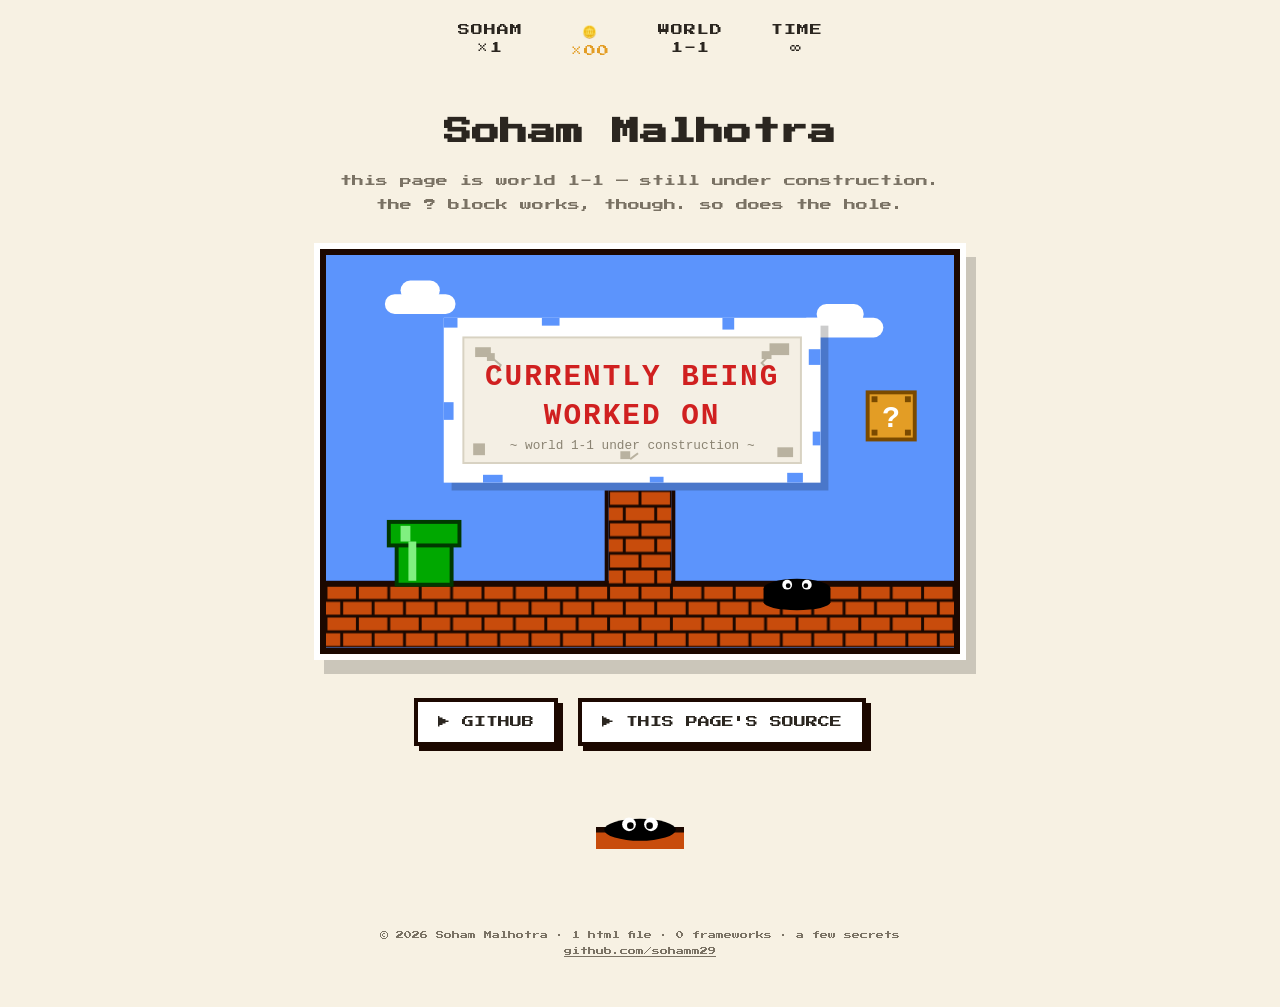
==== index.html @ 4d28456f "first commit" ====
<!DOCTYPE html>
<html lang="en">
<head>
  <meta charset="utf-8">
  <meta name="viewport" content="width=device-width, initial-scale=1">
  <title>Soham Malhotra · World 1-1 Under Construction</title>
  <meta name="description" content="Soham Malhotra's corner of the internet — world 1-1, currently under construction. Poke around, there are secrets.">
  <meta name="color-scheme" content="light dark">
  <meta property="og:title" content="Soham Malhotra · World 1-1">
  <meta property="og:description" content="Currently being worked on. Hover the hole. Then click it.">
  <meta property="og:url" content="https://sohamm29.github.io/">
  <meta property="og:image" content="https://sohamm29.github.io/assets/wip-banner.svg">
  <link rel="icon" href="assets/peep.svg" type="image/svg+xml">
  <link rel="preconnect" href="https://fonts.googleapis.com">
  <link rel="preconnect" href="https://fonts.gstatic.com" crossorigin>
  <link href="https://fonts.googleapis.com/css2?family=Press+Start+2P&display=swap" rel="stylesheet">
  <style>
    :root {
      --bg: #f7f1e3;
      --ink: #2b2620;
      --ink-soft: #7a7264;
      --accent: #d02020;
      --panel: #ffffff;
      --frame: #1c0800;
      --frame-glow: #ffffff;
      --btn-bg: #ffffff;
      --shadow: rgba(0, 0, 0, .18);
    }
    @media (prefers-color-scheme: dark) {
      :root {
        --bg: #10142a;
        --ink: #f4efe4;
        --ink-soft: #9a92b8;
        --accent: #ff5555;
        --panel: #1a1f3d;
        --frame: #000000;
        --frame-glow: #3a3f66;
        --btn-bg: #1a1f3d;
        --shadow: rgba(0, 0, 0, .5);
      }
      /* world 1-1, but it's night */
      #sky { fill: #0e1e50; }
      #clouds { fill: #8ea3d8; }
      #stars { opacity: 1; }
    }

    * { box-sizing: border-box; }

    body {
      margin: 0;
      background: var(--bg);
      color: var(--ink);
      font-family: "Press Start 2P", "Courier New", monospace;
      display: flex;
      flex-direction: column;
      align-items: center;
      min-height: 100vh;
      padding: 24px 16px 48px;
      text-align: center;
    }

    /* ---- Mario HUD ---- */
    .hud {
      display: flex;
      gap: clamp(12px, 5vw, 48px);
      flex-wrap: wrap;
      justify-content: center;
      font-size: clamp(9px, 2.2vw, 12px);
      letter-spacing: 1px;
      margin-bottom: clamp(24px, 6vh, 56px);
      text-transform: uppercase;
    }
    .hud span b { display: block; margin-top: 6px; font-weight: normal; }
    .hud .coin-icon { color: #e39d25; }

    h1 {
      font-size: clamp(16px, 4.5vw, 28px);
      margin: 0 0 16px;
      line-height: 1.5;
    }
    .tagline {
      font-size: clamp(9px, 2.2vw, 12px);
      color: var(--ink-soft);
      line-height: 2;
      margin: 0 0 32px;
    }

    /* ---- the game screen ---- */
    .screen {
      width: min(640px, 100%);
      border: 6px solid var(--frame);
      box-shadow: 0 0 0 6px var(--frame-glow), 10px 14px 0 6px var(--shadow);
      line-height: 0;
      background: #5c94fc;
    }
    .screen svg { width: 100%; height: auto; }

    /* interactive bits inside the SVG */
    #qblock, #hole, #peep-btn { cursor: pointer; }
    #qblock, #hole {
      transform-box: fill-box;
      transform-origin: center;
      transition: transform .1s steps(2);
      outline: none;
    }
    #qblock:focus-visible, #hole:focus-visible { filter: drop-shadow(0 0 4px #fff); }
    #qblock.bump { transform: translateY(-10px); }
    #qblock.used { cursor: default; }
    .pupil { transition: transform .15s linear; }

    @keyframes drift {
      from { transform: translateX(0); }
      to   { transform: translateX(26px); }
    }
    #clouds { animation: drift 9s ease-in-out infinite alternate; }

    @keyframes coin-pop {
      0%   { transform: translateY(0);     opacity: 1; }
      70%  { transform: translateY(-64px); opacity: 1; }
      100% { transform: translateY(-80px); opacity: 0; }
    }
    .coin-fly { animation: coin-pop .5s steps(8) forwards; pointer-events: none; }

    @keyframes oneup-rise {
      from { transform: translateY(0);    opacity: 1; }
      to   { transform: translateY(-48px); opacity: 0; }
    }
    .oneup { animation: oneup-rise 1.2s steps(10) forwards; pointer-events: none; }

    @media (prefers-reduced-motion: reduce) {
      #clouds { animation: none; }
      .pupil { transition: none; }
    }

    /* ---- buttons ---- */
    .actions {
      display: flex;
      gap: 20px;
      flex-wrap: wrap;
      justify-content: center;
      margin: 44px 0 40px;
    }
    .btn {
      font-family: inherit;
      font-size: clamp(9px, 2.2vw, 12px);
      text-transform: uppercase;
      text-decoration: none;
      color: var(--ink);
      background: var(--btn-bg);
      border: 4px solid var(--frame);
      box-shadow: 5px 5px 0 var(--frame);
      padding: 14px 20px;
      cursor: pointer;
      transition: transform .05s steps(1), box-shadow .05s steps(1);
    }
    .btn:hover { background: var(--accent); color: #fff; }
    .btn:active {
      transform: translate(5px, 5px);
      box-shadow: 0 0 0 var(--frame);
    }

    /* ---- the peeping hole ---- */
    .peep-zone { margin-top: 8px; }
    .peep-zone svg { width: 88px; height: auto; }
    .peep-hint {
      font-size: 8px;
      color: var(--ink-soft);
      margin-top: 12px;
      opacity: 0;
      transition: opacity .4s;
    }
    .peep-zone:hover .peep-hint,
    .peep-zone:focus-within .peep-hint { opacity: 1; }

    /* ---- hidden world dialog ---- */
    dialog {
      font-family: inherit;
      background: var(--panel);
      color: var(--ink);
      border: 6px solid var(--frame);
      box-shadow: 0 0 0 6px var(--frame-glow), 10px 14px 0 6px var(--shadow);
      padding: 32px 28px;
      max-width: min(440px, 88vw);
      text-align: center;
    }
    dialog::backdrop { background: rgba(0, 0, 0, .7); }
    dialog h2 { font-size: clamp(11px, 3vw, 15px); line-height: 1.8; margin: 0 0 20px; color: var(--accent); }
    dialog p { font-size: clamp(9px, 2.4vw, 11px); line-height: 2.1; margin: 0 0 28px; }

    footer {
      margin-top: auto;
      padding-top: 48px;
      font-size: 8px;
      line-height: 2;
      color: var(--ink-soft);
    }
    footer a { color: inherit; }
  </style>
</head>
<body>

  <header class="hud" aria-label="Score board">
    <span>Soham<b>&times;1</b></span>
    <span class="coin-icon">&#x1FA99;<b id="coin-count">&times;00</b></span>
    <span>World<b>1-1</b></span>
    <span>Time<b>&infin;</b></span>
  </header>

  <h1>Soham Malhotra</h1>
  <p class="tagline">this page is world 1-1 &mdash; still under construction.<br>the ? block works, though. so does the hole.</p>

  <div class="screen">
    <svg xmlns="http://www.w3.org/2000/svg" viewBox="0 0 640 400" role="img" aria-label="Mario-style sign: currently being worked on">
      <!-- classic Mario sky -->
      <rect id="sky" width="640" height="400" fill="#5c94fc"/>

      <!-- night stars (dark mode only) -->
      <g id="stars" fill="#f4efe4" opacity="0">
        <rect x="40" y="90" width="4" height="4"/>
        <rect x="190" y="30" width="4" height="4"/>
        <rect x="300" y="46" width="3" height="3"/>
        <rect x="420" y="24" width="4" height="4"/>
        <rect x="600" y="100" width="3" height="3"/>
        <rect x="530" y="20" width="3" height="3"/>
        <rect x="100" y="180" width="3" height="3"/>
      </g>

      <!-- pixel clouds -->
      <g id="clouds" fill="#ffffff">
        <rect x="60"  y="40" width="72" height="20" rx="10"/>
        <rect x="76"  y="26" width="40" height="20" rx="10"/>
        <rect x="480" y="64" width="88" height="20" rx="10"/>
        <rect x="500" y="50" width="48" height="20" rx="10"/>
      </g>

      <!-- floating ? block: click it -->
      <g id="qblock" role="button" tabindex="0" aria-label="Question block — hit it for a coin">
        <rect id="qblock-body" x="552" y="140" width="48" height="48" fill="#e39d25" stroke="#7a4a00" stroke-width="4"/>
        <text id="qblock-q" x="576" y="175" font-family="monospace" font-size="30" font-weight="bold" fill="#fff" text-anchor="middle">?</text>
        <rect x="556" y="144" width="6" height="6" fill="#7a4a00"/>
        <rect x="590" y="144" width="6" height="6" fill="#7a4a00"/>
        <rect x="556" y="178" width="6" height="6" fill="#7a4a00"/>
        <rect x="590" y="178" width="6" height="6" fill="#7a4a00"/>
      </g>

      <!-- brick pattern -->
      <defs>
        <pattern id="bricks" width="64" height="32" patternUnits="userSpaceOnUse">
          <rect width="64" height="32" fill="#c84c0c"/>
          <path d="M0 0h64M0 16h64M0 32h64" stroke="#1c0800" stroke-width="3"/>
          <path d="M16 0v16M48 0v16M32 16v16M0 16v16M64 16v16" stroke="#1c0800" stroke-width="3"/>
        </pattern>
      </defs>

      <!-- ground: brick foundation -->
      <rect x="0" y="336" width="640" height="64" fill="url(#bricks)"/>
      <rect x="0" y="332" width="640" height="6" fill="#1c0800"/>

      <!-- brick pillar holding the sign up -->
      <rect x="288" y="240" width="64" height="96" fill="url(#bricks)"/>
      <rect x="284" y="240" width="4" height="96" fill="#1c0800"/>
      <rect x="352" y="240" width="4" height="96" fill="#1c0800"/>

      <!-- === the sign === -->
      <rect x="128" y="72" width="384" height="168" fill="#00000033"/>
      <rect x="120" y="64" width="384" height="168" fill="#ffffff"/>
      <rect x="140" y="84" width="344" height="128" fill="#f4efe4"/>
      <rect x="140" y="84" width="344" height="128" fill="none" stroke="#d8d2c2" stroke-width="2"/>

      <!-- white paint chipping off the frame -->
      <g fill="#5c94fc" class="chip-sky">
        <rect x="120" y="64"  width="14" height="10"/>
        <rect x="220" y="64"  width="18" height="8"/>
        <rect x="404" y="64"  width="12" height="12"/>
        <rect x="492" y="96"  width="12" height="16"/>
        <rect x="496" y="180" width="8"  height="14"/>
        <rect x="120" y="150" width="10" height="18"/>
        <rect x="160" y="224" width="20" height="8"/>
        <rect x="330" y="226" width="14" height="6"/>
        <rect x="470" y="222" width="16" height="10"/>
      </g>

      <!-- paint chipping off the center panel -->
      <g fill="#b9b2a0">
        <rect x="152" y="94"  width="16" height="10"/>
        <rect x="164" y="100" width="8"  height="8"/>
        <rect x="452" y="90"  width="20" height="12"/>
        <rect x="444" y="98"  width="10" height="8"/>
        <rect x="150" y="192" width="12" height="12"/>
        <rect x="460" y="196" width="16" height="10"/>
        <rect x="300" y="200" width="10" height="8"/>
      </g>
      <g stroke="#b9b2a0" stroke-width="2" fill="none">
        <path d="M168 104 l10 8 l-4 8"/>
        <path d="M452 102 l-8 8 l6 6"/>
        <path d="M310 208 l8 -6"/>
      </g>

      <!-- sign text -->
      <text x="312" y="132" font-family="'Courier New', monospace" font-size="30" font-weight="bold" fill="#d02020" text-anchor="middle" letter-spacing="2">CURRENTLY BEING</text>
      <text x="312" y="172" font-family="'Courier New', monospace" font-size="30" font-weight="bold" fill="#d02020" text-anchor="middle" letter-spacing="2">WORKED ON</text>
      <text x="312" y="198" font-family="'Courier New', monospace" font-size="13" fill="#8a8372" text-anchor="middle">~ world 1-1 under construction ~</text>

      <!-- small hole in the ground, with something peeping out: click it -->
      <g id="hole" role="button" tabindex="0" aria-label="A hole with eyes peeping out — click to see what's inside">
        <ellipse cx="480" cy="340" rx="34" ry="10" fill="#000000"/>
        <rect x="446" y="340" width="68" height="14" fill="#000000"/>
        <ellipse cx="480" cy="354" rx="34" ry="8" fill="#000000"/>
        <circle cx="470" cy="336" r="5" fill="#ffffff"/>
        <circle cx="490" cy="336" r="5" fill="#ffffff"/>
        <circle class="pupil" cx="471" cy="337" r="2.4" fill="#000000"/>
        <circle class="pupil" cx="489" cy="337" r="2.4" fill="#000000"/>
      </g>

      <!-- tiny warp pipe on the left, why not -->
      <g>
        <rect x="72" y="288" width="56" height="48" fill="#00a800" stroke="#003800" stroke-width="4"/>
        <rect x="64" y="272" width="72" height="24" fill="#00a800" stroke="#003800" stroke-width="4"/>
        <rect x="76" y="276" width="10" height="16" fill="#80f080"/>
        <rect x="84" y="292" width="8" height="40" fill="#80f080"/>
      </g>

      <!-- coins + 1-UPs get injected here by script -->
      <g id="fx"></g>
    </svg>
  </div>

  <nav class="actions" aria-label="Links">
    <a class="btn" href="https://github.com/sohamm29">&#9654; GitHub</a>
    <a class="btn" href="https://github.com/sohamm29/sohamm29.github.io">&#9654; This page's source</a>
  </nav>

  <div class="peep-zone">
    <button id="peep-btn" class="peep-open" style="all:unset; cursor:pointer;" aria-label="Something is peeping out of a hole. Click it.">
      <svg xmlns="http://www.w3.org/2000/svg" viewBox="0 0 64 40" role="img" aria-hidden="true">
        <rect x="0" y="26" width="64" height="14" fill="#c84c0c"/>
        <rect x="0" y="24" width="64" height="4" fill="#1c0800"/>
        <ellipse cx="32" cy="26" rx="26" ry="8" fill="#000000"/>
        <circle cx="24" cy="22" r="5" fill="#ffffff"/>
        <circle cx="40" cy="22" r="5" fill="#ffffff"/>
        <circle class="pupil" cx="25" cy="23" r="2.4" fill="#000000"/>
        <circle class="pupil" cx="39" cy="23" r="2.4" fill="#000000"/>
      </svg>
    </button>
    <p class="peep-hint">&#128064; ...something is peeping out of the hole. click it.</p>
  </div>

  <dialog id="warp">
    <h2>&#127812; oops, hidden world discovered!</h2>
    <p>we still haven't completed support for it yet...<br>come back later, plumber. &#128679;</p>
    <form method="dialog"><button class="btn">Exit pipe &#9654;</button></form>
  </dialog>

  <footer>
    &copy; 2026 Soham Malhotra &middot; 1 html file &middot; 0 frameworks &middot; a few secrets<br>
    <a href="https://github.com/sohamm29">github.com/sohamm29</a>
  </footer>

  <script>
    const $ = (s, r = document) => r.querySelector(s);
    const reducedMotion = matchMedia('(prefers-reduced-motion: reduce)').matches;

    /* ---- tiny 8-bit sounds (no assets, just WebAudio) ---- */
    let ac;
    function blip(notes) {
      try {
        ac = ac || new (window.AudioContext || window.webkitAudioContext)();
        const t0 = ac.currentTime;
        notes.forEach(([freq, at, dur]) => {
          const osc = ac.createOscillator(), gain = ac.createGain();
          osc.type = 'square';
          osc.frequency.value = freq;
          gain.gain.setValueAtTime(0.06, t0 + at);
          gain.gain.exponentialRampToValueAtTime(0.001, t0 + at + dur);
          osc.connect(gain).connect(ac.destination);
          osc.start(t0 + at);
          osc.stop(t0 + at + dur);
        });
      } catch (e) { /* silence is golden */ }
    }
    const coinSound = () => blip([[987.77, 0, .08], [1318.51, .08, .3]]);
    const thudSound = () => blip([[110, 0, .1]]);
    const oneUpSound = () => blip([[329.63, 0, .12], [392, .12, .12], [659.25, .24, .12], [523.25, .36, .12], [587.33, .48, .12], [783.99, .6, .25]]);

    /* ---- ? block: coins, then it runs dry ---- */
    const qblock = $('#qblock'), fx = $('#fx'), coinCount = $('#coin-count');
    let coins = 0;
    const MAX_COINS = 10;

    function hitBlock() {
      if (coins >= MAX_COINS) { thudSound(); return; }
      coins++;
      coinCount.textContent = '×' + String(coins).padStart(2, '0');

      qblock.classList.add('bump');
      setTimeout(() => qblock.classList.remove('bump'), 120);

      const coin = document.createElementNS('http://www.w3.org/2000/svg', 'g');
      coin.setAttribute('class', 'coin-fly');
      coin.innerHTML =
        '<ellipse cx="576" cy="128" rx="10" ry="14" fill="#ffd700" stroke="#7a4a00" stroke-width="3"/>' +
        '<ellipse cx="576" cy="128" rx="3" ry="8" fill="#e39d25"/>';
      fx.appendChild(coin);
      setTimeout(() => coin.remove(), 600);

      if (coins === MAX_COINS) {
        // block runs dry: classic used-block look + a 1-UP for your trouble
        $('#qblock-body').setAttribute('fill', '#a05010');
        $('#qblock-q').textContent = '';
        qblock.classList.add('used');
        qblock.setAttribute('aria-label', 'Used block — all out of coins');
        const oneup = document.createElementNS('http://www.w3.org/2000/svg', 'text');
        oneup.setAttribute('class', 'oneup');
        oneup.setAttribute('x', '576'); oneup.setAttribute('y', '120');
        oneup.setAttribute('text-anchor', 'middle');
        oneup.setAttribute('font-family', 'monospace');
        oneup.setAttribute('font-size', '20');
        oneup.setAttribute('font-weight', 'bold');
        oneup.setAttribute('fill', '#00e800');
        oneup.textContent = '1-UP';
        fx.appendChild(oneup);
        setTimeout(() => oneup.remove(), 1300);
        oneUpSound();
      } else {
        coinSound();
      }
    }

    /* ---- the holes open the hidden world ---- */
    const warp = $('#warp');
    const openWarp = () => { blip([[196, 0, .12], [155.56, .1, .2]]); warp.showModal(); };

    const press = (el, fn) => {
      el.addEventListener('click', fn);
      el.addEventListener('keydown', e => {
        if (e.key === 'Enter' || e.key === ' ') { e.preventDefault(); fn(); }
      });
    };
    press(qblock, hitBlock);
    press($('#hole'), openWarp);
    $('#peep-btn').addEventListener('click', openWarp);

    /* ---- the eyes follow you ---- */
    if (!reducedMotion) {
      const pupils = document.querySelectorAll('.pupil');
      let raf = null;
      addEventListener('mousemove', e => {
        if (raf) return;
        raf = requestAnimationFrame(() => {
          raf = null;
          pupils.forEach(p => {
            const r = p.getBoundingClientRect();
            const dx = e.clientX - (r.left + r.width / 2);
            const dy = e.clientY - (r.top + r.height / 2);
            const d = Math.hypot(dx, dy) || 1;
            p.style.transform = `translate(${(dx / d) * 2}px, ${(dy / d) * 2}px)`;
          });
        });
      });
    }
  </script>
</body>
</html>
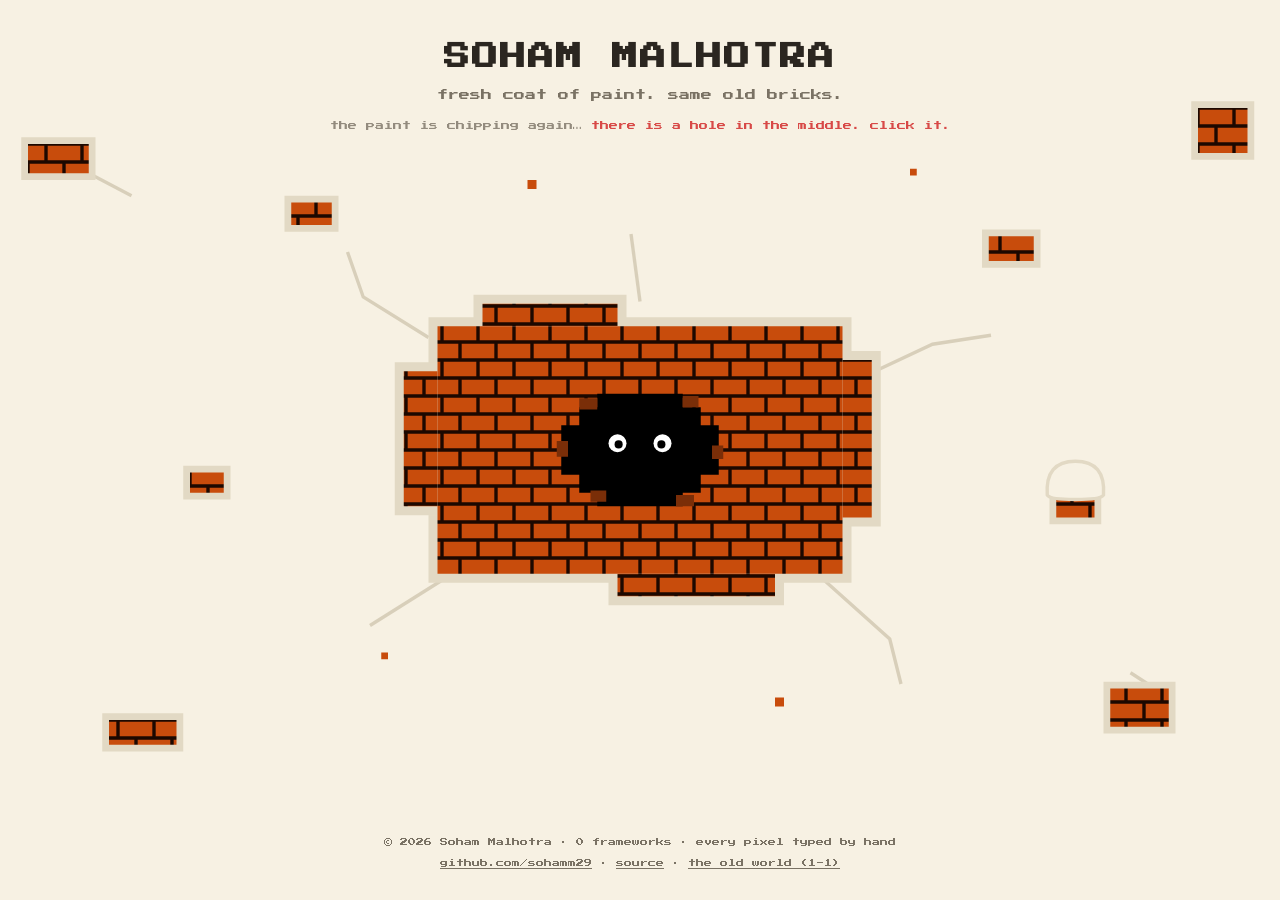
==== commit 6cfcdba3: "Rebuild front page as a world-independent portal The page background is the wall's paint; an SVG lay" ====
--- a/index.html
+++ b/index.html
@@ -3,45 +3,42 @@
 <head>
   <meta charset="utf-8">
   <meta name="viewport" content="width=device-width, initial-scale=1">
-  <title>Soham Malhotra · World 1-1 Under Construction</title>
-  <meta name="description" content="Soham Malhotra's corner of the internet — world 1-1, currently under construction. Poke around, there are secrets.">
+  <title>Soham Malhotra</title>
+  <meta name="description" content="Soham Malhotra's corner of the internet. A freshly painted wall, some old bricks, and a hole in the middle. Click the hole.">
   <meta name="color-scheme" content="light dark">
-  <meta property="og:title" content="Soham Malhotra · World 1-1">
-  <meta property="og:description" content="Currently being worked on. Hover the hole. Then click it.">
+  <meta property="og:title" content="Soham Malhotra">
+  <meta property="og:description" content="A wall. A hole. Click the hole.">
   <meta property="og:url" content="https://sohamm29.github.io/">
-  <meta property="og:image" content="https://sohamm29.github.io/assets/wip-banner.svg">
   <link rel="icon" href="assets/peep.svg" type="image/svg+xml">
   <link rel="preconnect" href="https://fonts.googleapis.com">
   <link rel="preconnect" href="https://fonts.gstatic.com" crossorigin>
   <link href="https://fonts.googleapis.com/css2?family=Press+Start+2P&display=swap" rel="stylesheet">
   <style>
     :root {
-      --bg: #f7f1e3;
+      --bg: #f7f1e3;            /* the paint — and the page. same thing. */
       --ink: #2b2620;
       --ink-soft: #7a7264;
       --accent: #d02020;
       --panel: #ffffff;
       --frame: #1c0800;
       --frame-glow: #ffffff;
-      --btn-bg: #ffffff;
       --shadow: rgba(0, 0, 0, .18);
+      --paint-edge: #e2d9c4;    /* torn edge where the paint gave up */
+      --crack: #d8cfba;
     }
     @media (prefers-color-scheme: dark) {
       :root {
-        --bg: #10142a;
+        --bg: #191410;          /* same wall, lights off */
         --ink: #f4efe4;
-        --ink-soft: #9a92b8;
+        --ink-soft: #9a8f7c;
         --accent: #ff5555;
-        --panel: #1a1f3d;
+        --panel: #241d16;
         --frame: #000000;
-        --frame-glow: #3a3f66;
-        --btn-bg: #1a1f3d;
+        --frame-glow: #3a3226;
         --shadow: rgba(0, 0, 0, .5);
+        --paint-edge: #2c241b;
+        --crack: #2c241b;
       }
-      /* world 1-1, but it's night */
-      #sky { fill: #0e1e50; }
-      #clouds { fill: #8ea3d8; }
-      #stars { opacity: 1; }
     }
 
     * { box-sizing: border-box; }
@@ -51,128 +48,72 @@
       background: var(--bg);
       color: var(--ink);
       font-family: "Press Start 2P", "Courier New", monospace;
+      min-height: 100vh;
+      min-height: 100dvh;
+      overflow: hidden;
+      text-align: center;
+    }
+
+    /* ---- the wall ----
+       The page background IS the paint. This SVG is the wall under it:
+       chipped patches where the brick shows through, and the hole. */
+    #wall {
+      position: fixed;
+      inset: 0;
+      width: 100%;
+      height: 100%;
+      pointer-events: none;
+    }
+    #wall #hole, #wall #blob { pointer-events: auto; }
+    #hole { cursor: pointer; outline: none; }
+    #hole:focus-visible .eye { filter: drop-shadow(0 0 5px #fff); }
+    .pupil { transition: transform .15s linear; }
+    #blob-eyes { opacity: 0; }
+
+    /* ---- text sits on the paint ---- */
+    .page {
+      position: relative;
+      z-index: 1;
+      min-height: 100vh;
+      min-height: 100dvh;
       display: flex;
       flex-direction: column;
       align-items: center;
-      min-height: 100vh;
-      padding: 24px 16px 48px;
-      text-align: center;
-    }
-
-    /* ---- Mario HUD ---- */
-    .hud {
-      display: flex;
-      gap: clamp(12px, 5vw, 48px);
-      flex-wrap: wrap;
-      justify-content: center;
-      font-size: clamp(9px, 2.2vw, 12px);
-      letter-spacing: 1px;
-      margin-bottom: clamp(24px, 6vh, 56px);
-      text-transform: uppercase;
-    }
-    .hud span b { display: block; margin-top: 6px; font-weight: normal; }
-    .hud .coin-icon { color: #e39d25; }
-
-    h1 {
-      font-size: clamp(16px, 4.5vw, 28px);
-      margin: 0 0 16px;
-      line-height: 1.5;
+      justify-content: space-between;
+      padding: clamp(20px, 5vh, 44px) 16px clamp(14px, 3vh, 28px);
+      pointer-events: none;
+    }
+    .page a, .page button { pointer-events: auto; }
+
+    header h1 {
+      font-size: clamp(15px, 4vw, 26px);
+      margin: 0 0 14px;
+      letter-spacing: 2px;
     }
     .tagline {
-      font-size: clamp(9px, 2.2vw, 12px);
+      font-size: clamp(8px, 2vw, 11px);
+      color: var(--ink-soft);
+      line-height: 2.1;
+      margin: 0;
+    }
+    .hint {
+      font-size: clamp(7px, 1.8vw, 9px);
       color: var(--ink-soft);
       line-height: 2;
-      margin: 0 0 32px;
-    }
-
-    /* ---- the game screen ---- */
-    .screen {
-      width: min(640px, 100%);
-      border: 6px solid var(--frame);
-      box-shadow: 0 0 0 6px var(--frame-glow), 10px 14px 0 6px var(--shadow);
-      line-height: 0;
-      background: #5c94fc;
-    }
-    .screen svg { width: 100%; height: auto; }
-
-    /* interactive bits inside the SVG */
-    #qblock, #hole, #peep-btn { cursor: pointer; }
-    #qblock, #hole {
-      transform-box: fill-box;
-      transform-origin: center;
-      transition: transform .1s steps(2);
-      outline: none;
-    }
-    #qblock:focus-visible, #hole:focus-visible { filter: drop-shadow(0 0 4px #fff); }
-    #qblock.bump { transform: translateY(-10px); }
-    #qblock.used { cursor: default; }
-    .pupil { transition: transform .15s linear; }
-
-    @keyframes drift {
-      from { transform: translateX(0); }
-      to   { transform: translateX(26px); }
-    }
-    #clouds { animation: drift 9s ease-in-out infinite alternate; }
-
-    @keyframes coin-pop {
-      0%   { transform: translateY(0);     opacity: 1; }
-      70%  { transform: translateY(-64px); opacity: 1; }
-      100% { transform: translateY(-80px); opacity: 0; }
-    }
-    .coin-fly { animation: coin-pop .5s steps(8) forwards; pointer-events: none; }
-
-    @keyframes oneup-rise {
-      from { transform: translateY(0);    opacity: 1; }
-      to   { transform: translateY(-48px); opacity: 0; }
-    }
-    .oneup { animation: oneup-rise 1.2s steps(10) forwards; pointer-events: none; }
-
-    @media (prefers-reduced-motion: reduce) {
-      #clouds { animation: none; }
-      .pupil { transition: none; }
-    }
-
-    /* ---- buttons ---- */
-    .actions {
-      display: flex;
-      gap: 20px;
-      flex-wrap: wrap;
-      justify-content: center;
-      margin: 44px 0 40px;
-    }
-    .btn {
-      font-family: inherit;
-      font-size: clamp(9px, 2.2vw, 12px);
-      text-transform: uppercase;
-      text-decoration: none;
-      color: var(--ink);
-      background: var(--btn-bg);
-      border: 4px solid var(--frame);
-      box-shadow: 5px 5px 0 var(--frame);
-      padding: 14px 20px;
-      cursor: pointer;
-      transition: transform .05s steps(1), box-shadow .05s steps(1);
-    }
-    .btn:hover { background: var(--accent); color: #fff; }
-    .btn:active {
-      transform: translate(5px, 5px);
-      box-shadow: 0 0 0 var(--frame);
-    }
-
-    /* ---- the peeping hole ---- */
-    .peep-zone { margin-top: 8px; }
-    .peep-zone svg { width: 88px; height: auto; }
-    .peep-hint {
+      margin: 10px 0 0;
+      opacity: .8;
+    }
+    .hint b { color: var(--accent); font-weight: normal; }
+
+    footer {
       font-size: 8px;
+      line-height: 2.2;
       color: var(--ink-soft);
-      margin-top: 12px;
-      opacity: 0;
-      transition: opacity .4s;
-    }
-    .peep-zone:hover .peep-hint,
-    .peep-zone:focus-within .peep-hint { opacity: 1; }
-
-    /* ---- hidden world dialog ---- */
+    }
+    footer a { color: inherit; }
+    footer .links { margin-top: 4px; }
+
+    /* ---- hidden world dialog (the error, kept as-is) ---- */
     dialog {
       font-family: inherit;
       background: var(--panel);
@@ -186,163 +127,134 @@
     dialog::backdrop { background: rgba(0, 0, 0, .7); }
     dialog h2 { font-size: clamp(11px, 3vw, 15px); line-height: 1.8; margin: 0 0 20px; color: var(--accent); }
     dialog p { font-size: clamp(9px, 2.4vw, 11px); line-height: 2.1; margin: 0 0 28px; }
-
-    footer {
-      margin-top: auto;
-      padding-top: 48px;
-      font-size: 8px;
-      line-height: 2;
-      color: var(--ink-soft);
-    }
-    footer a { color: inherit; }
+    .btn {
+      font-family: inherit;
+      font-size: clamp(9px, 2.2vw, 12px);
+      text-transform: uppercase;
+      text-decoration: none;
+      color: var(--ink);
+      background: var(--panel);
+      border: 4px solid var(--frame);
+      box-shadow: 5px 5px 0 var(--frame);
+      padding: 14px 20px;
+      cursor: pointer;
+      transition: transform .05s steps(1), box-shadow .05s steps(1);
+    }
+    .btn:hover { background: var(--accent); color: #fff; }
+    .btn:active { transform: translate(5px, 5px); box-shadow: 0 0 0 var(--frame); }
   </style>
 </head>
 <body>
 
-  <header class="hud" aria-label="Score board">
-    <span>Soham<b>&times;1</b></span>
-    <span class="coin-icon">&#x1FA99;<b id="coin-count">&times;00</b></span>
-    <span>World<b>1-1</b></span>
-    <span>Time<b>&infin;</b></span>
-  </header>
-
-  <h1>Soham Malhotra</h1>
-  <p class="tagline">this page is world 1-1 &mdash; still under construction.<br>the ? block works, though. so does the hole.</p>
-
-  <div class="screen">
-    <svg xmlns="http://www.w3.org/2000/svg" viewBox="0 0 640 400" role="img" aria-label="Mario-style sign: currently being worked on">
-      <!-- classic Mario sky -->
-      <rect id="sky" width="640" height="400" fill="#5c94fc"/>
-
-      <!-- night stars (dark mode only) -->
-      <g id="stars" fill="#f4efe4" opacity="0">
-        <rect x="40" y="90" width="4" height="4"/>
-        <rect x="190" y="30" width="4" height="4"/>
-        <rect x="300" y="46" width="3" height="3"/>
-        <rect x="420" y="24" width="4" height="4"/>
-        <rect x="600" y="100" width="3" height="3"/>
-        <rect x="530" y="20" width="3" height="3"/>
-        <rect x="100" y="180" width="3" height="3"/>
+  <svg id="wall" viewBox="0 0 1280 800" preserveAspectRatio="xMidYMid slice" aria-hidden="true">
+    <defs>
+      <pattern id="bricks" width="64" height="32" patternUnits="userSpaceOnUse">
+        <rect width="64" height="32" fill="#c84c0c"/>
+        <path d="M0 0h64M0 16h64M0 32h64" stroke="#1c0800" stroke-width="3"/>
+        <path d="M16 0v16M48 0v16M32 16v16M0 16v16M64 16v16" stroke="#1c0800" stroke-width="3"/>
+      </pattern>
+    </defs>
+
+    <!-- hairline cracks in the paint -->
+    <g stroke="var(--crack)" stroke-width="3" fill="none">
+      <path d="M452 300 l-58 -36 l-14 -40"/>
+      <path d="M836 336 l64 -30 l52 -8"/>
+      <path d="M470 512 l-70 44"/>
+      <path d="M804 516 l58 52 l10 40"/>
+      <path d="M640 268 l-8 -60"/>
+      <path d="M150 154 l38 20"/>
+      <path d="M1110 620 l-34 -22"/>
+    </g>
+
+    <!-- small chips: paint gone, brick showing -->
+    <g>
+      <rect x="90" y="122" width="66" height="38" fill="var(--paint-edge)"/>
+      <rect x="96" y="128" width="54" height="26" fill="url(#bricks)"/>
+      <rect x="1130" y="90" width="56" height="52" fill="var(--paint-edge)"/>
+      <rect x="1136" y="96" width="44" height="40" fill="url(#bricks)"/>
+      <rect x="162" y="634" width="72" height="34" fill="var(--paint-edge)"/>
+      <rect x="168" y="640" width="60" height="22" fill="url(#bricks)"/>
+      <rect x="1052" y="606" width="64" height="46" fill="var(--paint-edge)"/>
+      <rect x="1058" y="612" width="52" height="34" fill="url(#bricks)"/>
+      <rect x="324" y="174" width="48" height="32" fill="var(--paint-edge)"/>
+      <rect x="330" y="180" width="36" height="20" fill="url(#bricks)"/>
+      <rect x="944" y="204" width="52" height="34" fill="var(--paint-edge)"/>
+      <rect x="950" y="210" width="40" height="22" fill="url(#bricks)"/>
+      <rect x="234" y="414" width="42" height="30" fill="var(--paint-edge)"/>
+      <rect x="240" y="420" width="30" height="18" fill="url(#bricks)"/>
+      <rect x="1004" y="434" width="46" height="32" fill="var(--paint-edge)"/>
+      <rect x="1010" y="440" width="34" height="20" fill="url(#bricks)"/>
+    </g>
+    <!-- lone flecks -->
+    <g fill="#c84c0c">
+      <rect x="540" y="160" width="8" height="8"/>
+      <rect x="760" y="620" width="8" height="8"/>
+      <rect x="410" y="580" width="6" height="6"/>
+      <rect x="880" y="150" width="6" height="6"/>
+    </g>
+
+    <!-- the big exposure: torn paint rim, then brick -->
+    <g fill="var(--paint-edge)">
+      <rect x="452" y="282" width="376" height="236"/>
+      <rect x="422" y="322" width="38" height="136"/>
+      <rect x="812" y="312" width="42" height="156"/>
+      <rect x="492" y="262" width="136" height="36"/>
+      <rect x="612" y="502" width="156" height="36"/>
+    </g>
+    <g fill="url(#bricks)">
+      <rect x="460" y="290" width="360" height="220"/>
+      <rect x="430" y="330" width="30" height="120"/>
+      <rect x="820" y="320" width="26" height="140"/>
+      <rect x="500" y="270" width="120" height="20"/>
+      <rect x="620" y="510" width="140" height="20"/>
+    </g>
+
+    <!-- the hole, punched through the bricks. click it. -->
+    <g id="hole" role="button" tabindex="0" aria-label="A hole in the brick wall, with eyes peeping out — click to see where it goes">
+      <rect x="586" y="362" width="108" height="76" fill="#000000"/>
+      <rect x="570" y="378" width="140" height="44" fill="#000000"/>
+      <rect x="602" y="350" width="76" height="100" fill="#000000"/>
+      <!-- broken brick teeth around the rim -->
+      <g fill="#7a2e08">
+        <rect x="586" y="354" width="16" height="10"/>
+        <rect x="678" y="352" width="14" height="10"/>
+        <rect x="566" y="392" width="10" height="14"/>
+        <rect x="704" y="396" width="10" height="12"/>
+        <rect x="596" y="436" width="14" height="10"/>
+        <rect x="672" y="440" width="16" height="10"/>
       </g>
-
-      <!-- pixel clouds -->
-      <g id="clouds" fill="#ffffff">
-        <rect x="60"  y="40" width="72" height="20" rx="10"/>
-        <rect x="76"  y="26" width="40" height="20" rx="10"/>
-        <rect x="480" y="64" width="88" height="20" rx="10"/>
-        <rect x="500" y="50" width="48" height="20" rx="10"/>
+      <circle class="eye" cx="620" cy="394" r="8" fill="#ffffff"/>
+      <circle class="eye" cx="660" cy="394" r="8" fill="#ffffff"/>
+      <circle class="pupil" cx="621" cy="395" r="3.6" fill="#000000"/>
+      <circle class="pupil" cx="659" cy="395" r="3.6" fill="#000000"/>
+    </g>
+
+    <!-- a blob, camouflaged in the paint. perched on a brick ledge. -->
+    <g id="blob" aria-hidden="true">
+      <path d="M1002 440 q-2 -30 25 -30 q27 0 25 30 q-2 4 -25 4 q-23 0 -25 -4 z"
+            fill="var(--bg)" stroke="var(--paint-edge)" stroke-width="3"/>
+      <g id="blob-eyes" fill="#2b2620">
+        <rect x="1018" y="420" width="5" height="8"/>
+        <rect x="1032" y="420" width="5" height="8"/>
       </g>
-
-      <!-- floating ? block: click it -->
-      <g id="qblock" role="button" tabindex="0" aria-label="Question block — hit it for a coin">
-        <rect id="qblock-body" x="552" y="140" width="48" height="48" fill="#e39d25" stroke="#7a4a00" stroke-width="4"/>
-        <text id="qblock-q" x="576" y="175" font-family="monospace" font-size="30" font-weight="bold" fill="#fff" text-anchor="middle">?</text>
-        <rect x="556" y="144" width="6" height="6" fill="#7a4a00"/>
-        <rect x="590" y="144" width="6" height="6" fill="#7a4a00"/>
-        <rect x="556" y="178" width="6" height="6" fill="#7a4a00"/>
-        <rect x="590" y="178" width="6" height="6" fill="#7a4a00"/>
-      </g>
-
-      <!-- brick pattern -->
-      <defs>
-        <pattern id="bricks" width="64" height="32" patternUnits="userSpaceOnUse">
-          <rect width="64" height="32" fill="#c84c0c"/>
-          <path d="M0 0h64M0 16h64M0 32h64" stroke="#1c0800" stroke-width="3"/>
-          <path d="M16 0v16M48 0v16M32 16v16M0 16v16M64 16v16" stroke="#1c0800" stroke-width="3"/>
-        </pattern>
-      </defs>
-
-      <!-- ground: brick foundation -->
-      <rect x="0" y="336" width="640" height="64" fill="url(#bricks)"/>
-      <rect x="0" y="332" width="640" height="6" fill="#1c0800"/>
-
-      <!-- brick pillar holding the sign up -->
-      <rect x="288" y="240" width="64" height="96" fill="url(#bricks)"/>
-      <rect x="284" y="240" width="4" height="96" fill="#1c0800"/>
-      <rect x="352" y="240" width="4" height="96" fill="#1c0800"/>
-
-      <!-- === the sign === -->
-      <rect x="128" y="72" width="384" height="168" fill="#00000033"/>
-      <rect x="120" y="64" width="384" height="168" fill="#ffffff"/>
-      <rect x="140" y="84" width="344" height="128" fill="#f4efe4"/>
-      <rect x="140" y="84" width="344" height="128" fill="none" stroke="#d8d2c2" stroke-width="2"/>
-
-      <!-- white paint chipping off the frame -->
-      <g fill="#5c94fc" class="chip-sky">
-        <rect x="120" y="64"  width="14" height="10"/>
-        <rect x="220" y="64"  width="18" height="8"/>
-        <rect x="404" y="64"  width="12" height="12"/>
-        <rect x="492" y="96"  width="12" height="16"/>
-        <rect x="496" y="180" width="8"  height="14"/>
-        <rect x="120" y="150" width="10" height="18"/>
-        <rect x="160" y="224" width="20" height="8"/>
-        <rect x="330" y="226" width="14" height="6"/>
-        <rect x="470" y="222" width="16" height="10"/>
-      </g>
-
-      <!-- paint chipping off the center panel -->
-      <g fill="#b9b2a0">
-        <rect x="152" y="94"  width="16" height="10"/>
-        <rect x="164" y="100" width="8"  height="8"/>
-        <rect x="452" y="90"  width="20" height="12"/>
-        <rect x="444" y="98"  width="10" height="8"/>
-        <rect x="150" y="192" width="12" height="12"/>
-        <rect x="460" y="196" width="16" height="10"/>
-        <rect x="300" y="200" width="10" height="8"/>
-      </g>
-      <g stroke="#b9b2a0" stroke-width="2" fill="none">
-        <path d="M168 104 l10 8 l-4 8"/>
-        <path d="M452 102 l-8 8 l6 6"/>
-        <path d="M310 208 l8 -6"/>
-      </g>
-
-      <!-- sign text -->
-      <text x="312" y="132" font-family="'Courier New', monospace" font-size="30" font-weight="bold" fill="#d02020" text-anchor="middle" letter-spacing="2">CURRENTLY BEING</text>
-      <text x="312" y="172" font-family="'Courier New', monospace" font-size="30" font-weight="bold" fill="#d02020" text-anchor="middle" letter-spacing="2">WORKED ON</text>
-      <text x="312" y="198" font-family="'Courier New', monospace" font-size="13" fill="#8a8372" text-anchor="middle">~ world 1-1 under construction ~</text>
-
-      <!-- small hole in the ground, with something peeping out: click it -->
-      <g id="hole" role="button" tabindex="0" aria-label="A hole with eyes peeping out — click to see what's inside">
-        <ellipse cx="480" cy="340" rx="34" ry="10" fill="#000000"/>
-        <rect x="446" y="340" width="68" height="14" fill="#000000"/>
-        <ellipse cx="480" cy="354" rx="34" ry="8" fill="#000000"/>
-        <circle cx="470" cy="336" r="5" fill="#ffffff"/>
-        <circle cx="490" cy="336" r="5" fill="#ffffff"/>
-        <circle class="pupil" cx="471" cy="337" r="2.4" fill="#000000"/>
-        <circle class="pupil" cx="489" cy="337" r="2.4" fill="#000000"/>
-      </g>
-
-      <!-- tiny warp pipe on the left, why not -->
-      <g>
-        <rect x="72" y="288" width="56" height="48" fill="#00a800" stroke="#003800" stroke-width="4"/>
-        <rect x="64" y="272" width="72" height="24" fill="#00a800" stroke="#003800" stroke-width="4"/>
-        <rect x="76" y="276" width="10" height="16" fill="#80f080"/>
-        <rect x="84" y="292" width="8" height="40" fill="#80f080"/>
-      </g>
-
-      <!-- coins + 1-UPs get injected here by script -->
-      <g id="fx"></g>
-    </svg>
-  </div>
-
-  <nav class="actions" aria-label="Links">
-    <a class="btn" href="https://github.com/sohamm29">&#9654; GitHub</a>
-    <a class="btn" href="https://github.com/sohamm29/sohamm29.github.io">&#9654; This page's source</a>
-  </nav>
-
-  <div class="peep-zone">
-    <button id="peep-btn" class="peep-open" style="all:unset; cursor:pointer;" aria-label="Something is peeping out of a hole. Click it.">
-      <svg xmlns="http://www.w3.org/2000/svg" viewBox="0 0 64 40" role="img" aria-hidden="true">
-        <rect x="0" y="26" width="64" height="14" fill="#c84c0c"/>
-        <rect x="0" y="24" width="64" height="4" fill="#1c0800"/>
-        <ellipse cx="32" cy="26" rx="26" ry="8" fill="#000000"/>
-        <circle cx="24" cy="22" r="5" fill="#ffffff"/>
-        <circle cx="40" cy="22" r="5" fill="#ffffff"/>
-        <circle class="pupil" cx="25" cy="23" r="2.4" fill="#000000"/>
-        <circle class="pupil" cx="39" cy="23" r="2.4" fill="#000000"/>
-      </svg>
-    </button>
-    <p class="peep-hint">&#128064; ...something is peeping out of the hole. click it.</p>
+    </g>
+  </svg>
+
+  <div class="page">
+    <header>
+      <h1>SOHAM MALHOTRA</h1>
+      <p class="tagline">fresh coat of paint. same old bricks.</p>
+      <p class="hint">the paint is chipping again&hellip; <b>there is a hole in the middle. click it.</b></p>
+    </header>
+
+    <footer>
+      &copy; 2026 Soham Malhotra &middot; 0 frameworks &middot; every pixel typed by hand
+      <div class="links">
+        <a href="https://github.com/sohamm29">github.com/sohamm29</a> &middot;
+        <a href="https://github.com/sohamm29/sohamm29.github.io">source</a> &middot;
+        <a href="world1-1.html">the old world (1-1)</a>
+      </div>
+    </footer>
   </div>
 
   <dialog id="warp">
@@ -351,16 +263,11 @@
     <form method="dialog"><button class="btn">Exit pipe &#9654;</button></form>
   </dialog>
 
-  <footer>
-    &copy; 2026 Soham Malhotra &middot; 1 html file &middot; 0 frameworks &middot; a few secrets<br>
-    <a href="https://github.com/sohamm29">github.com/sohamm29</a>
-  </footer>
-
   <script>
     const $ = (s, r = document) => r.querySelector(s);
     const reducedMotion = matchMedia('(prefers-reduced-motion: reduce)').matches;
 
-    /* ---- tiny 8-bit sounds (no assets, just WebAudio) ---- */
+    /* tiny 8-bit sounds (no assets, just WebAudio) */
     let ac;
     function blip(notes) {
       try {
@@ -378,69 +285,21 @@
         });
       } catch (e) { /* silence is golden */ }
     }
-    const coinSound = () => blip([[987.77, 0, .08], [1318.51, .08, .3]]);
-    const thudSound = () => blip([[110, 0, .1]]);
-    const oneUpSound = () => blip([[329.63, 0, .12], [392, .12, .12], [659.25, .24, .12], [523.25, .36, .12], [587.33, .48, .12], [783.99, .6, .25]]);
-
-    /* ---- ? block: coins, then it runs dry ---- */
-    const qblock = $('#qblock'), fx = $('#fx'), coinCount = $('#coin-count');
-    let coins = 0;
-    const MAX_COINS = 10;
-
-    function hitBlock() {
-      if (coins >= MAX_COINS) { thudSound(); return; }
-      coins++;
-      coinCount.textContent = '×' + String(coins).padStart(2, '0');
-
-      qblock.classList.add('bump');
-      setTimeout(() => qblock.classList.remove('bump'), 120);
-
-      const coin = document.createElementNS('http://www.w3.org/2000/svg', 'g');
-      coin.setAttribute('class', 'coin-fly');
-      coin.innerHTML =
-        '<ellipse cx="576" cy="128" rx="10" ry="14" fill="#ffd700" stroke="#7a4a00" stroke-width="3"/>' +
-        '<ellipse cx="576" cy="128" rx="3" ry="8" fill="#e39d25"/>';
-      fx.appendChild(coin);
-      setTimeout(() => coin.remove(), 600);
-
-      if (coins === MAX_COINS) {
-        // block runs dry: classic used-block look + a 1-UP for your trouble
-        $('#qblock-body').setAttribute('fill', '#a05010');
-        $('#qblock-q').textContent = '';
-        qblock.classList.add('used');
-        qblock.setAttribute('aria-label', 'Used block — all out of coins');
-        const oneup = document.createElementNS('http://www.w3.org/2000/svg', 'text');
-        oneup.setAttribute('class', 'oneup');
-        oneup.setAttribute('x', '576'); oneup.setAttribute('y', '120');
-        oneup.setAttribute('text-anchor', 'middle');
-        oneup.setAttribute('font-family', 'monospace');
-        oneup.setAttribute('font-size', '20');
-        oneup.setAttribute('font-weight', 'bold');
-        oneup.setAttribute('fill', '#00e800');
-        oneup.textContent = '1-UP';
-        fx.appendChild(oneup);
-        setTimeout(() => oneup.remove(), 1300);
-        oneUpSound();
-      } else {
-        coinSound();
-      }
-    }
-
-    /* ---- the holes open the hidden world ---- */
+
+    /* the hole: launch if the probe is installed, otherwise the old error */
     const warp = $('#warp');
-    const openWarp = () => { blip([[196, 0, .12], [155.56, .1, .2]]); warp.showModal(); };
-
-    const press = (el, fn) => {
-      el.addEventListener('click', fn);
-      el.addEventListener('keydown', e => {
-        if (e.key === 'Enter' || e.key === ' ') { e.preventDefault(); fn(); }
-      });
-    };
-    press(qblock, hitBlock);
-    press($('#hole'), openWarp);
-    $('#peep-btn').addEventListener('click', openWarp);
-
-    /* ---- the eyes follow you ---- */
+    function openHole() {
+      if (window.PORTAL && PORTAL.launch) { PORTAL.launch(); return; }
+      blip([[196, 0, .12], [155.56, .1, .2]]);
+      warp.showModal();
+    }
+    const hole = $('#hole');
+    hole.addEventListener('click', openHole);
+    hole.addEventListener('keydown', e => {
+      if (e.key === 'Enter' || e.key === ' ') { e.preventDefault(); openHole(); }
+    });
+
+    /* the eyes follow you */
     if (!reducedMotion) {
       const pupils = document.querySelectorAll('.pupil');
       let raf = null;
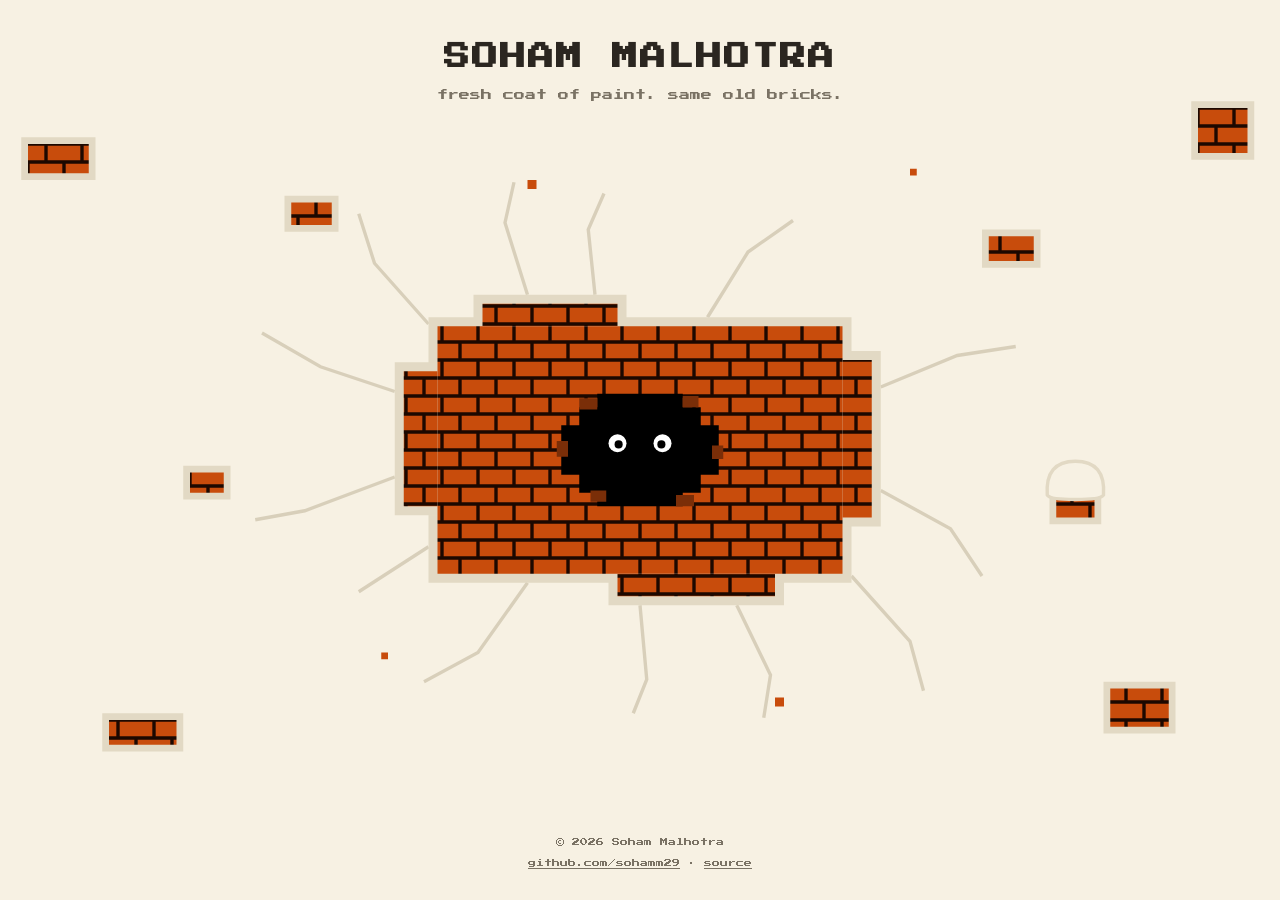
==== commit f9fa1ec2: "feat(loading_page): fixed loading page layout and look" ====
--- a/index.html
+++ b/index.html
@@ -96,15 +96,6 @@
       line-height: 2.1;
       margin: 0;
     }
-    .hint {
-      font-size: clamp(7px, 1.8vw, 9px);
-      color: var(--ink-soft);
-      line-height: 2;
-      margin: 10px 0 0;
-      opacity: .8;
-    }
-    .hint b { color: var(--accent); font-weight: normal; }
-
     footer {
       font-size: 8px;
       line-height: 2.2;
@@ -155,15 +146,21 @@
       </pattern>
     </defs>
 
-    <!-- hairline cracks in the paint -->
+    <!-- cracks radiating out from the hole -->
     <g stroke="var(--crack)" stroke-width="3" fill="none">
-      <path d="M452 300 l-58 -36 l-14 -40"/>
-      <path d="M836 336 l64 -30 l52 -8"/>
-      <path d="M470 512 l-70 44"/>
-      <path d="M804 516 l58 52 l10 40"/>
-      <path d="M640 268 l-8 -60"/>
-      <path d="M150 154 l38 20"/>
-      <path d="M1110 620 l-34 -22"/>
+      <path d="M422 348 l-66 -22 l-52 -30"/>
+      <path d="M422 424 l-80 30 l-44 8"/>
+      <path d="M452 288 l-48 -54 l-14 -44"/>
+      <path d="M540 262 l-20 -64 l8 -36"/>
+      <path d="M600 262 l-6 -58 l14 -32"/>
+      <path d="M700 282 l36 -58 l40 -28"/>
+      <path d="M854 344 l68 -28 l52 -8"/>
+      <path d="M854 436 l62 34 l28 42"/>
+      <path d="M828 512 l52 58 l12 44"/>
+      <path d="M726 538 l30 62 l-6 38"/>
+      <path d="M640 538 l6 66 l-12 30"/>
+      <path d="M540 518 l-44 62 l-48 26"/>
+      <path d="M452 486 l-62 40"/>
     </g>
 
     <!-- small chips: paint gone, brick showing -->
@@ -244,15 +241,13 @@
     <header>
       <h1>SOHAM MALHOTRA</h1>
       <p class="tagline">fresh coat of paint. same old bricks.</p>
-      <p class="hint">the paint is chipping again&hellip; <b>there is a hole in the middle. click it.</b></p>
     </header>
 
     <footer>
-      &copy; 2026 Soham Malhotra &middot; 0 frameworks &middot; every pixel typed by hand
+      &copy; 2026 Soham Malhotra
       <div class="links">
         <a href="https://github.com/sohamm29">github.com/sohamm29</a> &middot;
-        <a href="https://github.com/sohamm29/sohamm29.github.io">source</a> &middot;
-        <a href="world1-1.html">the old world (1-1)</a>
+        <a href="https://github.com/sohamm29/sohamm29.github.io">source</a>
       </div>
     </footer>
   </div>
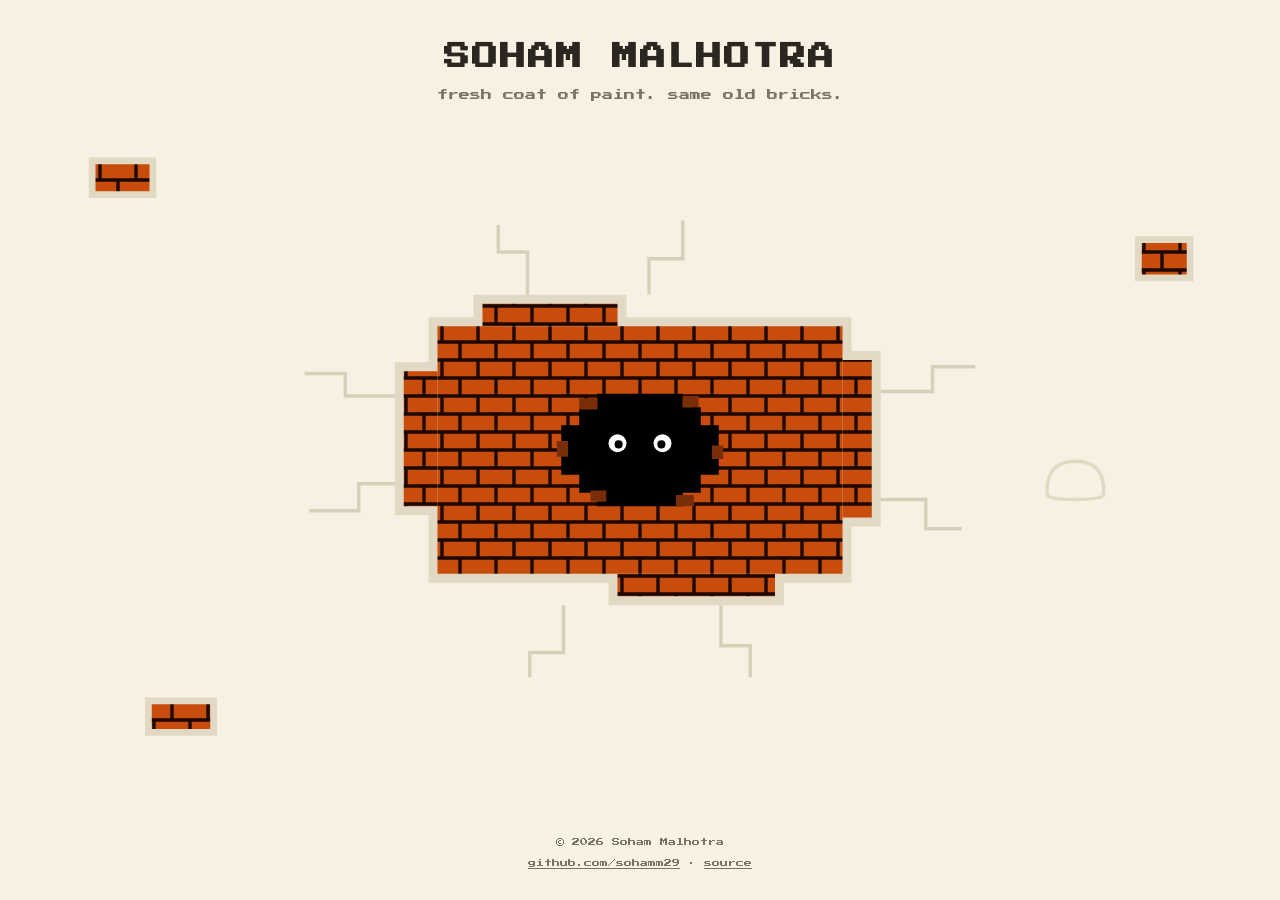
==== commit 1309d604: "feat(index.html): updated landing page" ====
--- a/index.html
+++ b/index.html
@@ -13,6 +13,7 @@
   <link rel="preconnect" href="https://fonts.googleapis.com">
   <link rel="preconnect" href="https://fonts.gstatic.com" crossorigin>
   <link href="https://fonts.googleapis.com/css2?family=Press+Start+2P&display=swap" rel="stylesheet">
+  <link rel="stylesheet" href="css/main.css">
   <style>
     :root {
       --bg: #f7f1e3;            /* the paint — and the page. same thing. */
@@ -146,48 +147,26 @@
       </pattern>
     </defs>
 
-    <!-- cracks radiating out from the hole -->
+    <!-- short cracks stepping out from the hole: horizontal and vertical only -->
     <g stroke="var(--crack)" stroke-width="3" fill="none">
-      <path d="M422 348 l-66 -22 l-52 -30"/>
-      <path d="M422 424 l-80 30 l-44 8"/>
-      <path d="M452 288 l-48 -54 l-14 -44"/>
-      <path d="M540 262 l-20 -64 l8 -36"/>
-      <path d="M600 262 l-6 -58 l14 -32"/>
-      <path d="M700 282 l36 -58 l40 -28"/>
-      <path d="M854 344 l68 -28 l52 -8"/>
-      <path d="M854 436 l62 34 l28 42"/>
-      <path d="M828 512 l52 58 l12 44"/>
-      <path d="M726 538 l30 62 l-6 38"/>
-      <path d="M640 538 l6 66 l-12 30"/>
-      <path d="M540 518 l-44 62 l-48 26"/>
-      <path d="M452 486 l-62 40"/>
-    </g>
-
-    <!-- small chips: paint gone, brick showing -->
+      <path d="M422 352 h-44 v-20 h-36"/>
+      <path d="M422 430 h-32 v24 h-44"/>
+      <path d="M540 262 v-38 h-26 v-24"/>
+      <path d="M648 262 v-32 h30 v-34"/>
+      <path d="M854 348 h46 v-22 h38"/>
+      <path d="M854 444 h40 v26 h32"/>
+      <path d="M712 538 v36 h26 v28"/>
+      <path d="M572 538 v42 h-30 v22"/>
+    </g>
+
+    <!-- three mini holes: paint gone, brick showing -->
     <g>
-      <rect x="90" y="122" width="66" height="38" fill="var(--paint-edge)"/>
-      <rect x="96" y="128" width="54" height="26" fill="url(#bricks)"/>
-      <rect x="1130" y="90" width="56" height="52" fill="var(--paint-edge)"/>
-      <rect x="1136" y="96" width="44" height="40" fill="url(#bricks)"/>
-      <rect x="162" y="634" width="72" height="34" fill="var(--paint-edge)"/>
-      <rect x="168" y="640" width="60" height="22" fill="url(#bricks)"/>
-      <rect x="1052" y="606" width="64" height="46" fill="var(--paint-edge)"/>
-      <rect x="1058" y="612" width="52" height="34" fill="url(#bricks)"/>
-      <rect x="324" y="174" width="48" height="32" fill="var(--paint-edge)"/>
-      <rect x="330" y="180" width="36" height="20" fill="url(#bricks)"/>
-      <rect x="944" y="204" width="52" height="34" fill="var(--paint-edge)"/>
-      <rect x="950" y="210" width="40" height="22" fill="url(#bricks)"/>
-      <rect x="234" y="414" width="42" height="30" fill="var(--paint-edge)"/>
-      <rect x="240" y="420" width="30" height="18" fill="url(#bricks)"/>
-      <rect x="1004" y="434" width="46" height="32" fill="var(--paint-edge)"/>
-      <rect x="1010" y="440" width="34" height="20" fill="url(#bricks)"/>
-    </g>
-    <!-- lone flecks -->
-    <g fill="#c84c0c">
-      <rect x="540" y="160" width="8" height="8"/>
-      <rect x="760" y="620" width="8" height="8"/>
-      <rect x="410" y="580" width="6" height="6"/>
-      <rect x="880" y="150" width="6" height="6"/>
+      <rect x="150" y="140" width="60" height="36" fill="var(--paint-edge)"/>
+      <rect x="156" y="146" width="48" height="24" fill="url(#bricks)"/>
+      <rect x="1080" y="210" width="52" height="40" fill="var(--paint-edge)"/>
+      <rect x="1086" y="216" width="40" height="28" fill="url(#bricks)"/>
+      <rect x="200" y="620" width="64" height="34" fill="var(--paint-edge)"/>
+      <rect x="206" y="626" width="52" height="22" fill="url(#bricks)"/>
     </g>
 
     <!-- the big exposure: torn paint rim, then brick -->
@@ -235,6 +214,17 @@
         <rect x="1032" y="420" width="5" height="8"/>
       </g>
     </g>
+
+    <!-- B.L.I.P. — waits under the wall until the blob needs a ride -->
+    <g id="mini-ship" aria-hidden="true">
+      <path d="M-13 -6 a13 12 0 0 1 26 0 z" fill="#7fe3ff" stroke="#1a1a2e" stroke-width="3"/>
+      <ellipse cx="0" cy="0" rx="30" ry="11" fill="#c3c3d8" stroke="#1a1a2e" stroke-width="3"/>
+      <circle cx="-16" cy="1" r="3" fill="#ffe066"/>
+      <circle cx="0" cy="3" r="3" fill="#ffe066"/>
+      <circle cx="16" cy="1" r="3" fill="#ffe066"/>
+      <rect x="-14" y="9" width="6" height="6" fill="#8d8da8"/>
+      <rect x="8" y="9" width="6" height="6" fill="#8d8da8"/>
+    </g>
   </svg>
 
   <div class="page">
@@ -251,6 +241,28 @@
       </div>
     </footer>
   </div>
+
+  <!-- ---- the other side of the hole ---- -->
+  <div id="flight" role="region" aria-label="B.L.I.P. — navigable space. Arrow keys to fly.">
+    <canvas id="flight-canvas"></canvas>
+    <div class="fhud tl"><span class="lit">B.L.I.P.</span><br>BLOB-LAUNCHED INTERSTELLAR PROBE</div>
+    <div class="fhud tr"><span id="fmode">MODE &middot; FLOAT</span><br><span id="fdist">DIST 0000000 KM</span></div>
+    <div class="fhud bl">&larr;&rarr; THROTTLE &middot; &uarr;&darr; STEER &middot; FLY INTO A WORLD TO LAND</div>
+    <button id="fexit" type="button">ESC &middot; BACK TO THE WALL</button>
+    <p id="fmsg" aria-live="polite"></p>
+    <div id="land" role="dialog" aria-modal="true" aria-labelledby="land-title">
+      <h2 id="land-title"></h2>
+      <p id="land-text"></p>
+      <button id="land-btn" type="button"></button>
+    </div>
+    <div id="fpads" aria-hidden="true">
+      <div id="fpad-l" data-key="ArrowLeft">&#9664;</div>
+      <div id="fpad-r" data-key="ArrowRight">&#9654;</div>
+      <div id="fpad-u" data-key="ArrowUp">&#9650;</div>
+      <div id="fpad-d" data-key="ArrowDown">&#9660;</div>
+    </div>
+  </div>
+  <div id="shade" aria-hidden="true"></div>
 
   <dialog id="warp">
     <h2>&#127812; oops, hidden world discovered!</h2>
@@ -313,5 +325,9 @@
       });
     }
   </script>
+  <script src="js/sprites.js"></script>
+  <script src="js/worlds.js"></script>
+  <script src="js/space.js"></script>
+  <script src="js/portal.js"></script>
 </body>
 </html>
--- a/css/main.css
+++ b/css/main.css
@@ -0,0 +1,159 @@
+/* ============================================================
+   main.css — the flight layer: B.L.I.P.'s navigable strip of
+   space, its HUD, and the landing placeholder. The wall itself
+   styles itself (index.html is self-contained).
+   ============================================================ */
+
+body.locked { overflow: hidden; }
+
+/* mid-launch curtain */
+#shade {
+  position: fixed; inset: 0;
+  background: #000;
+  opacity: 0;
+  pointer-events: none;
+  transition: opacity .45s ease;
+  z-index: 30;
+}
+#shade.on { opacity: 1; }
+
+/* the launch saucer hides in the wall until needed */
+#mini-ship {
+  opacity: 0;
+  transform: translate(960px, 830px);
+  transform-box: fill-box;
+  transform-origin: center;
+}
+#blob { transform-box: fill-box; transform-origin: center; }
+
+/* ---------- space ---------- */
+#flight {
+  position: fixed; inset: 0;
+  z-index: 20;
+  background: #07071a;
+  display: none;
+}
+#flight.on { display: block; }
+
+#flight-canvas {
+  width: 100%;
+  height: 100%;
+  image-rendering: pixelated;
+  image-rendering: crisp-edges;
+}
+
+.fhud {
+  position: fixed;
+  z-index: 22;
+  font-size: 8px;
+  letter-spacing: 1px;
+  line-height: 2;
+  color: #8d8da8;
+  text-transform: uppercase;
+  pointer-events: none;
+  text-align: left;
+}
+.fhud .lit { color: #ffe066; }
+.fhud.tl { top: 14px; left: 16px; }
+.fhud.tr { top: 14px; right: 66px; text-align: right; }
+.fhud.bl { bottom: 12px; left: 16px; font-size: 7px; }
+
+#fexit {
+  all: unset;
+  position: fixed;
+  top: 14px; right: 16px;
+  z-index: 23;
+  cursor: pointer;
+  font-family: inherit;
+  font-size: 8px;
+  color: #8d8da8;
+  border: 2px solid #8d8da8;
+  padding: 6px 8px;
+  letter-spacing: 1px;
+}
+#fexit:hover, #fexit:focus-visible { color: #ffe066; border-color: #ffe066; }
+
+/* transmissions from the probe */
+#fmsg {
+  position: fixed;
+  left: 50%; top: 18%;
+  transform: translateX(-50%);
+  z-index: 22;
+  max-width: 88vw;
+  font-size: clamp(8px, 2vw, 11px);
+  letter-spacing: 1px;
+  line-height: 2;
+  color: #7fe3ff;
+  text-align: center;
+  opacity: 0;
+  transition: opacity .3s;
+  pointer-events: none;
+}
+#fmsg.on { opacity: 1; }
+
+/* ---------- landing placeholder ---------- */
+#land {
+  position: fixed;
+  left: 50%; top: 50%;
+  transform: translate(-50%, -50%) translateY(14px);
+  z-index: 24;
+  width: min(460px, 88vw);
+  background: #12122a;
+  border: 4px solid #04040c;
+  outline: 2px solid #e8e8f0;
+  box-shadow: 10px 12px 0 rgba(0, 0, 0, .6);
+  padding: 26px 24px 22px;
+  text-align: center;
+  opacity: 0;
+  pointer-events: none;
+  transition: opacity .18s, transform .18s;
+}
+#land.on { opacity: 1; pointer-events: auto; transform: translate(-50%, -50%); }
+#land h2 {
+  margin: 0 0 16px;
+  font-size: clamp(10px, 2.6vw, 13px);
+  line-height: 1.9;
+  color: #ff5e5e;
+  font-weight: normal;
+}
+#land p {
+  margin: 0 0 22px;
+  font-size: clamp(8px, 2.2vw, 10px);
+  line-height: 2.2;
+  color: #e8e8f0;
+}
+#land button {
+  all: unset;
+  cursor: pointer;
+  font-family: inherit;
+  font-size: 9px;
+  letter-spacing: 1px;
+  color: #ffe066;
+  border: 3px solid #ffe066;
+  padding: 10px 14px;
+}
+#land button:hover, #land button:focus-visible { background: #ffe066; color: #12122a; }
+
+/* ---------- touch arrows (they are arrow keys too) ---------- */
+#fpads { display: none; }
+@media (pointer: coarse) {
+  #flight.on #fpads { display: block; }
+}
+#fpads div {
+  position: fixed;
+  z-index: 26;
+  width: 52px; height: 52px;
+  border: 3px solid #8d8da8;
+  background: rgba(18, 18, 42, .8);
+  color: #e8e8f0;
+  font-size: 16px;
+  display: flex; align-items: center; justify-content: center;
+  border-radius: 8px;
+  user-select: none;
+  -webkit-user-select: none;
+  touch-action: none;
+}
+#fpad-l { left: 16px; bottom: 44px; }
+#fpad-r { left: 82px; bottom: 44px; }
+#fpad-u { right: 44px; bottom: 88px; }
+#fpad-d { right: 44px; bottom: 18px; }
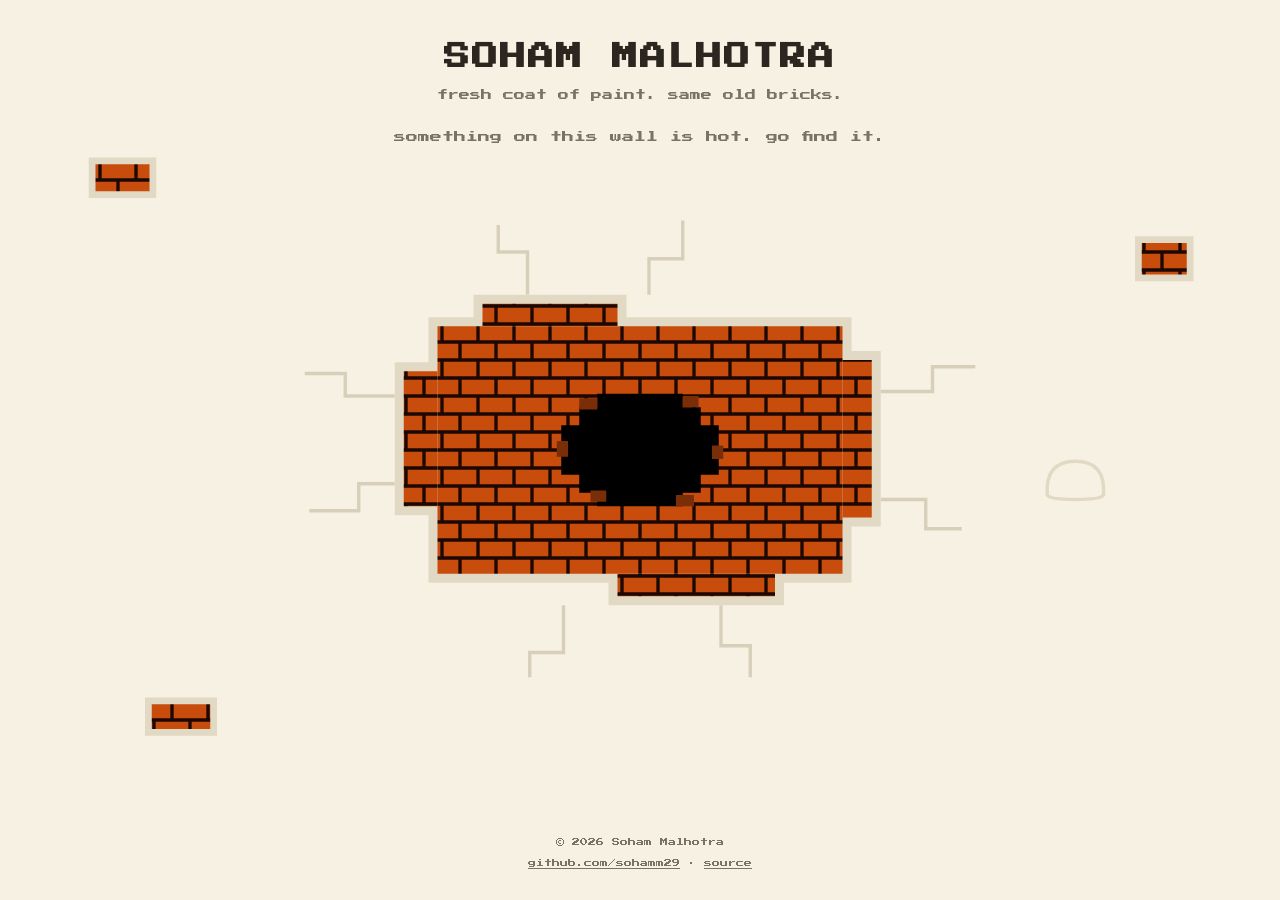
==== commit 6fc58a83: "feat(index.html): updated landing page" ====
--- a/index.html
+++ b/index.html
@@ -9,7 +9,7 @@
   <meta property="og:title" content="Soham Malhotra">
   <meta property="og:description" content="A wall. A hole. Click the hole.">
   <meta property="og:url" content="https://sohamm29.github.io/">
-  <link rel="icon" href="assets/peep.svg" type="image/svg+xml">
+  <link rel="icon" href="data:image/svg+xml,<svg xmlns=%22http://www.w3.org/2000/svg%22 viewBox=%220 0 16 16%22><rect width=%2216%22 height=%2216%22 fill=%22%23c84c0c%22/><rect x=%224%22 y=%225%22 width=%228%22 height=%226%22 fill=%22%23000%22/></svg>">
   <link rel="preconnect" href="https://fonts.googleapis.com">
   <link rel="preconnect" href="https://fonts.gstatic.com" crossorigin>
   <link href="https://fonts.googleapis.com/css2?family=Press+Start+2P&display=swap" rel="stylesheet">
@@ -67,8 +67,7 @@
     }
     #wall #hole, #wall #blob { pointer-events: auto; }
     #hole { cursor: pointer; outline: none; }
-    #hole:focus-visible .eye { filter: drop-shadow(0 0 5px #fff); }
-    .pupil { transition: transform .15s linear; }
+    #hole:focus-visible { filter: drop-shadow(0 0 5px #fff); }
     #blob-eyes { opacity: 0; }
 
     /* ---- text sits on the paint ---- */
@@ -96,6 +95,31 @@
       color: var(--ink-soft);
       line-height: 2.1;
       margin: 0;
+    }
+
+    /* ---- the heat meter: how close is your cursor to the hole ---- */
+    #heat {
+      font-size: clamp(8px, 2.2vw, 12px);
+      line-height: 2.1;
+      margin: 18px 0 0;
+      min-height: 2.1em;
+      color: var(--heat, var(--ink-soft));
+      transition: color .2s steps(4);
+    }
+    #heat.boom {
+      font-size: clamp(18px, 6vw, 34px);
+      color: var(--accent);
+      animation: boomshake .35s steps(2) 3;
+    }
+    @keyframes boomshake {
+      0%   { transform: translate(0, 0); }
+      25%  { transform: translate(-4px, 2px); }
+      50%  { transform: translate(4px, -2px); }
+      75%  { transform: translate(-3px, -2px); }
+      100% { transform: translate(0, 0); }
+    }
+    @media (prefers-reduced-motion: reduce) {
+      #heat.boom { animation: none; }
     }
     footer {
       font-size: 8px;
@@ -186,7 +210,7 @@
     </g>
 
     <!-- the hole, punched through the bricks. click it. -->
-    <g id="hole" role="button" tabindex="0" aria-label="A hole in the brick wall, with eyes peeping out — click to see where it goes">
+    <g id="hole" role="button" tabindex="0" aria-label="A hole in the brick wall — click it and find out">
       <rect x="586" y="362" width="108" height="76" fill="#000000"/>
       <rect x="570" y="378" width="140" height="44" fill="#000000"/>
       <rect x="602" y="350" width="76" height="100" fill="#000000"/>
@@ -199,10 +223,6 @@
         <rect x="596" y="436" width="14" height="10"/>
         <rect x="672" y="440" width="16" height="10"/>
       </g>
-      <circle class="eye" cx="620" cy="394" r="8" fill="#ffffff"/>
-      <circle class="eye" cx="660" cy="394" r="8" fill="#ffffff"/>
-      <circle class="pupil" cx="621" cy="395" r="3.6" fill="#000000"/>
-      <circle class="pupil" cx="659" cy="395" r="3.6" fill="#000000"/>
     </g>
 
     <!-- a blob, camouflaged in the paint. perched on a brick ledge. -->
@@ -231,6 +251,7 @@
     <header>
       <h1>SOHAM MALHOTRA</h1>
       <p class="tagline">fresh coat of paint. same old bricks.</p>
+      <p id="heat" aria-live="polite">something on this wall is hot. go find it.</p>
     </header>
 
     <footer>
@@ -293,12 +314,21 @@
       } catch (e) { /* silence is golden */ }
     }
 
-    /* the hole: launch if the probe is installed, otherwise the old error */
+    /* the hole: BOOM first, then launch if the probe is installed,
+       otherwise the old error */
     const warp = $('#warp');
+    const heat = $('#heat');
+    let boomed = false;
     function openHole() {
-      if (window.PORTAL && PORTAL.launch) { PORTAL.launch(); return; }
-      blip([[196, 0, .12], [155.56, .1, .2]]);
-      warp.showModal();
+      boomed = true;
+      heat.classList.add('boom');
+      heat.style.removeProperty('--heat');
+      heat.textContent = 'BOOM!';
+      blip([[98, 0, .3], [65.41, .08, .45], [49, .16, .6]]);
+      setTimeout(() => {
+        if (window.PORTAL && PORTAL.launch) { PORTAL.launch(); return; }
+        warp.showModal();
+      }, 650);
     }
     const hole = $('#hole');
     hole.addEventListener('click', openHole);
@@ -306,24 +336,34 @@
       if (e.key === 'Enter' || e.key === ' ') { e.preventDefault(); openHole(); }
     });
 
-    /* the eyes follow you */
-    if (!reducedMotion) {
-      const pupils = document.querySelectorAll('.pupil');
-      let raf = null;
-      addEventListener('mousemove', e => {
-        if (raf) return;
-        raf = requestAnimationFrame(() => {
-          raf = null;
-          pupils.forEach(p => {
-            const r = p.getBoundingClientRect();
-            const dx = e.clientX - (r.left + r.width / 2);
-            const dy = e.clientY - (r.top + r.height / 2);
-            const d = Math.hypot(dx, dy) || 1;
-            p.style.transform = `translate(${(dx / d) * 2}px, ${(dy / d) * 2}px)`;
-          });
-        });
+    /* hotter or colder: the wall knows where your cursor is */
+    const TIERS = [
+      [0.06, 'SUPA HOT!! CLICK. THE. HOLE.'],
+      [0.14, 'supa hot. it’s right there.'],
+      [0.24, 'hot! ow ow ow.'],
+      [0.38, 'warmer. keep going.'],
+      [0.55, 'lukewarm. like day-old chai.'],
+      [0.75, 'cold. brrr.'],
+      [Infinity, 'ice cold. penguins live here now.'],
+    ];
+    const HEAT_COLORS = ['#ff2200', '#ff5522', '#e07818', '#b98a2e', '#8a8a5a', '#5f8fa8', '#4a7fd0'];
+    let raf = null, lastTier = -1;
+    addEventListener('mousemove', e => {
+      if (raf || boomed) return;
+      raf = requestAnimationFrame(() => {
+        raf = null;
+        if (boomed) return;
+        const r = hole.getBoundingClientRect();
+        const dx = e.clientX - (r.left + r.width / 2);
+        const dy = e.clientY - (r.top + r.height / 2);
+        const d = Math.hypot(dx, dy) / (Math.hypot(innerWidth, innerHeight) / 2);
+        const tier = TIERS.findIndex(([max]) => d < max);
+        if (tier === lastTier) return;
+        lastTier = tier;
+        heat.textContent = TIERS[tier][1];
+        heat.style.setProperty('--heat', HEAT_COLORS[tier]);
       });
-    }
+    });
   </script>
   <script src="js/sprites.js"></script>
   <script src="js/worlds.js"></script>
